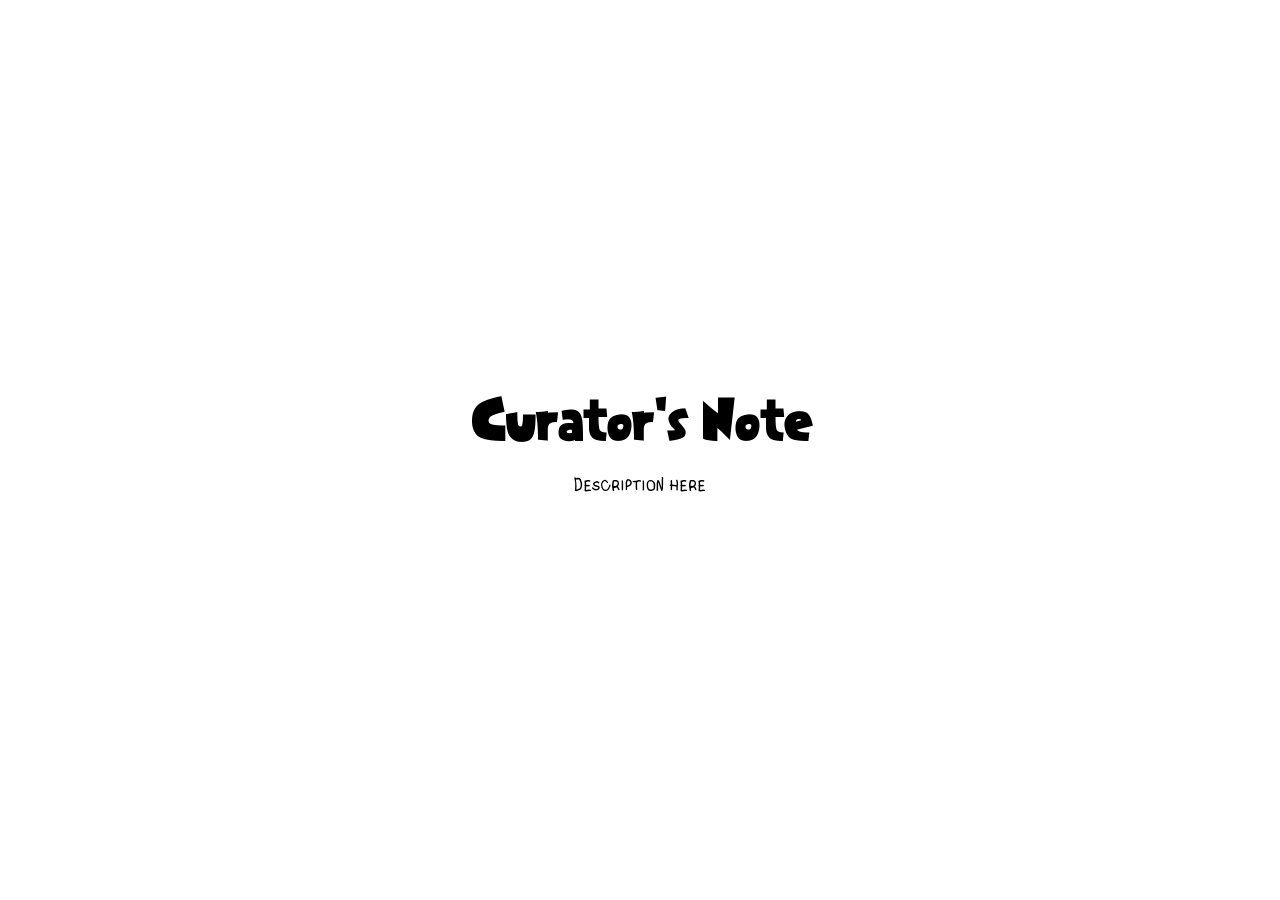
==== project-b/about_me.html @ 609090b9 "bears uploading draft of project b" ====
<!DOCTYPE html>
<html lang="en">

<head>
  <meta charset="utf-8" />
  <meta name="viewport" content="width=device-width, initial-scale=1.0">

  <title>Project B</title>

  <link rel="stylesheet" type="text/css" href="css/style.css">
</head>

<body>

  <div class="landing-page-container">
    <div class="landing-page-title-container">
      <div class="landing-page-title-box">
        <h1>Curator's Note</h1>
      </div>
      <div class="landing-page-link-box">
        <p>
            Description here
        </p>
      </div>
    </div>
  </div>

</body>

</html>
---- project-b/css/style.css ----
@font-face {
  font-family: 'Motley'; 
  src: url('../MotleyForcesRegular-w1rZ3.ttf');
}

@font-face {
  font-family: 'Pilkius'; 
  src: url('../PilkiusRomeus-YwDL.ttf');
}


@font-face {
  font-family: 'Thin'; 
  src: url('../ThinIq-m705.ttf');
}


html,
body,
h1,
h2,
h3,
h4,
h5,
h6,
p {
  margin: 0;
  padding: 0;
}

body {
  font-family: 'Thin', Arial, Helvetica, sans-serif;
}

h1,
h2,
h3 {
  font-family: 'Pilkius';
}


canvas {
  display: block;
}

a {
  color: black;
  text-decoration: none;
}

a:hover {
  color: hotpink;
  text-decoration: underline;
}

.landing-page-container {
  /* background-color: bisque; */

  width: 100vw;
  height: 100vh;

  display: flex;
  justify-content: center;
  align-items: center;
}

.landing-page-title-container {
  /* background-color: cornflowerblue; */
  width: 500px;
  text-align: center;
}

.landing-page-title-box {
  /* background-color: aquamarine; */
  font-size: 30px;
  padding: 0px 0;

}

.landing-page-link-box {
  /* background-color: coral; */
  padding: 20px 0;
}

.landing-page-link-box a {
  /* background-color: coral; */
  padding: 20px 0;
  margin-left: 20px;
}



.main-container {
  width: 800px;
  margin: 0 auto;
  padding: 100px 50px;
}

.main-title-box {
  width: 100%;
  text-align: center;

  margin-bottom: 30px;
}

.main-description-box {
  width: 100%;

  margin: 30px 0;
}

.main-link-box {
  width: 100%;
  text-align: center;
  margin-top: 30px;
}
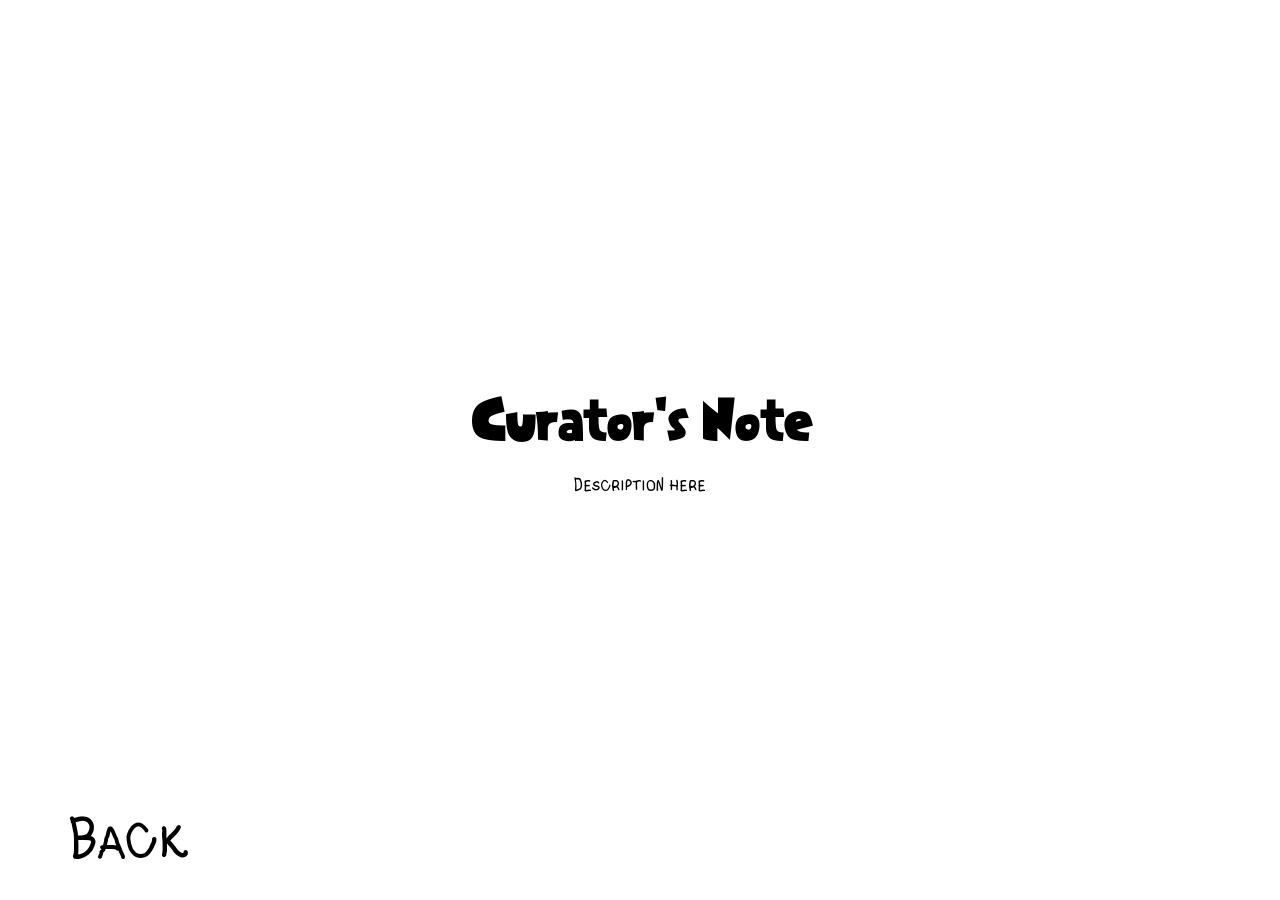
==== commit 200eb385: "uploading project b please work" ====
--- a/project-b/about_me.html
+++ b/project-b/about_me.html
@@ -22,6 +22,9 @@
             Description here
         </p>
       </div>
+      <div style="position: fixed; bottom: 30px; right: 85vw; cursor: pointer; color: black; text-decoration: none; font-size: 50px;">
+        <a href="social_media_gallery.html">Back</a>
+      </div>
     </div>
   </div>
 
--- a/project-b/css/style.css
+++ b/project-b/css/style.css
@@ -1,19 +1,17 @@
 @font-face {
-  font-family: 'Motley'; 
-  src: url('../MotleyForcesRegular-w1rZ3.ttf');
+  font-family: 'Motley';
+  src: url('../assets/fonts/MotleyForcesRegular-w1rZ3.ttf');
 }
 
 @font-face {
-  font-family: 'Pilkius'; 
-  src: url('../PilkiusRomeus-YwDL.ttf');
-}
-
+  font-family: 'Pilkius';
+  src: url('../assets/fonts/PilkiusRomeus-YwDL.ttf');
+}
 
 @font-face {
-  font-family: 'Thin'; 
-  src: url('../ThinIq-m705.ttf');
-}
-
+  font-family: 'Thin';
+  src: url('../assets/fonts/ThinIq-m705.ttf');
+}
 
 html,
 body,
@@ -28,16 +26,24 @@
   padding: 0;
 }
 
-body {
-  font-family: 'Thin', Arial, Helvetica, sans-serif;
-}
-
 h1,
 h2,
 h3 {
   font-family: 'Pilkius';
 }
 
+body {
+  font-family: 'Thin', Arial, Helvetica, sans-serif;
+}
+
+.art-installation {
+  display: flex;
+  justify-content: center;
+  align-items: center;
+  min-height: 100vh;
+  margin: 0;
+  background-color: #f8f9fa;
+}
 
 canvas {
   display: block;
@@ -88,29 +94,119 @@
   margin-left: 20px;
 }
 
-
-
 .main-container {
   width: 800px;
   margin: 0 auto;
   padding: 100px 50px;
 }
 
+.bear-container {
+  width: 800px;
+  margin: 0 auto;
+  padding: 100px 50px;
+}
+
+.main-title-box {
+  /* width: 100%; */
+  /* text-align: center; */
+  /* margin-bottom: 30px; */
+}
+
 .main-title-box {
   width: 100%;
   text-align: center;
-
-  margin-bottom: 30px;
+  padding: 30px;
 }
 
 .main-description-box {
   width: 100%;
-
   margin: 30px 0;
 }
 
 .main-link-box {
+  position: fixed;
+  /* Sticks to the screen, even when scrolling */
+  bottom: 30px;
+  /* Distance from the bottom edge of the screen */
+  right: 5vw;
+  /* Distance from the right edge of the screen */
+  z-index: 100;
+  /* Ensures it stays above other elements if overlapping */
+  font-size: 50px;
+}
+
+.grid {
+  display: grid;
+  grid-template-columns: repeat(10, 1fr);
+  /* 10 images per row */
+
   width: 100%;
-  text-align: center;
-  margin-top: 30px;
-}
+}
+
+.grid img {
+  width: 150px;
+  /* Adjust size as needed */
+  height: 150px;
+  object-fit: cover;
+}
+
+.hidden-message {
+  margin-bottom: 200 px;
+}
+
+.bigimg {
+  width: 200px;
+  /* Adjust size as needed */
+  height: 200px;
+}
+
+.bigimg-container {
+  display: flex;
+  justify-content: center;
+  align-items: center;
+  height: 100%;
+}
+
+.post-container {
+  width: 900px;
+  margin: 20px;
+
+  display: flex;
+  justify-content: center;
+  align-items: center;
+  flex-wrap: wrap;
+}
+
+.post {
+  background-color: brown;
+  width: 270px;
+  height: 270px;
+  /* margin: 20px; */
+
+  background-repeat: no-repeat;
+  background-size: 100% 100%;
+}
+
+#post-01 {
+  background-image: url("../assets/post-01.png");
+}
+
+#post-01:hover {
+  background-image: url("../assets/post-01-hover.png");
+}
+
+#post-02 {
+  background-image: url("../assets/post-01.png");
+}
+
+#post-02:hover {
+  background-image: url("../assets/post-01-hover.png");
+}
+
+#post-03 {
+  background-image: url("../assets/post-01.png");
+}
+
+#post-03:hover {
+  background-image: url("../assets/post-01-hover.png");
+}
